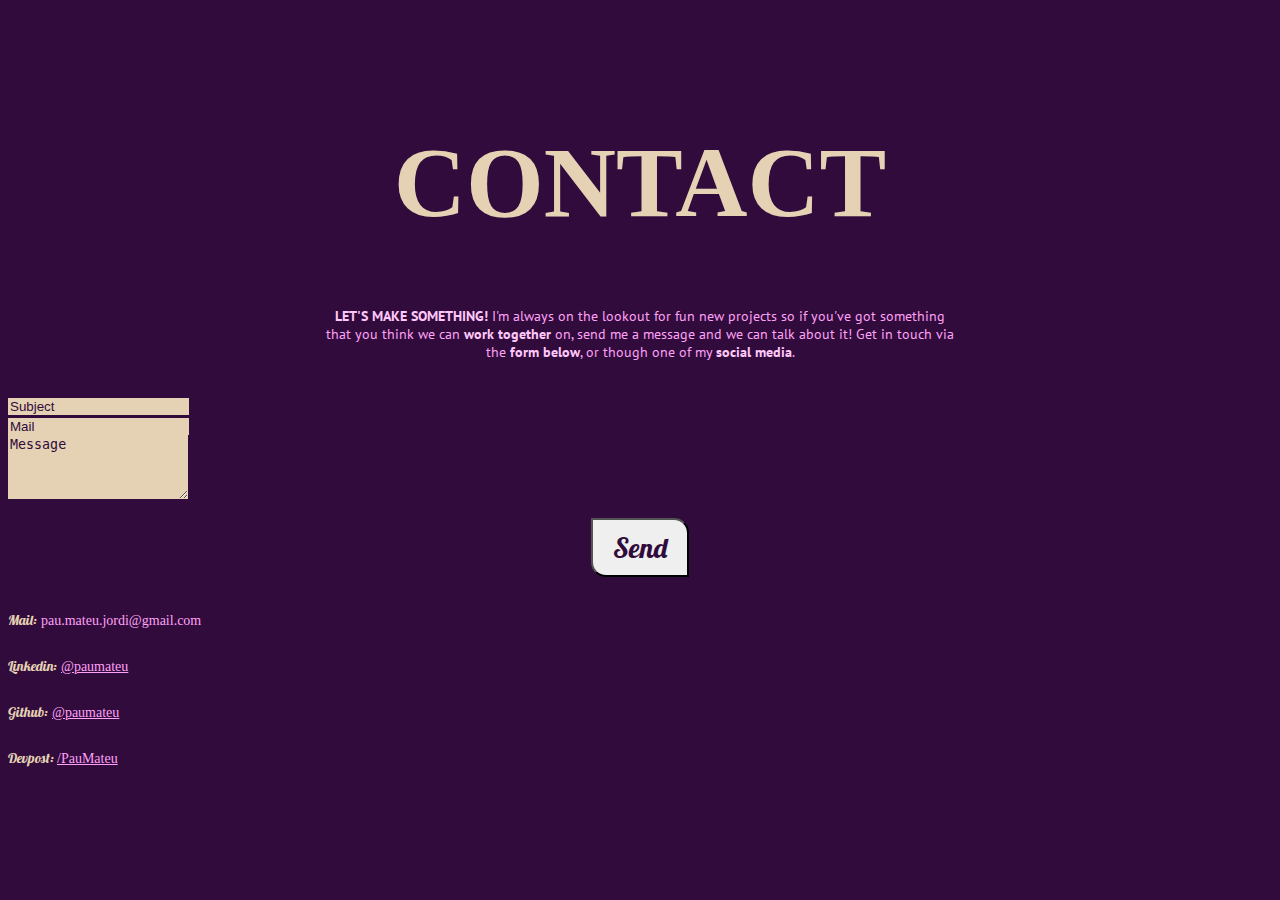
==== contact.html @ 77ee564c "Change routes" ====
<!DOCTYPE html>
<html lang="en">
  <head>
    <meta charset="UTF-8" />
    <meta name="viewport" content="width=device-width, initial-scale=1.0" />
    <title>Pau Mateu</title>
    <link href="../css/bootsrtap_css/bootstrap.min.css" rel="stylesheet" />

    <link rel="stylesheet" href="../css/contact.css" />
    <link
      href="https://fonts.googleapis.com/css2?family=Lobster&display=swap"
      rel="stylesheet"
    />
    <link
      href="https://fonts.googleapis.com/css2?family=PT+Sans:wght@400;700&display=swap"
      rel="stylesheet"
    />
  </head>

  <body>
    <div class="container">
      <div class="header">
        <h1 class="title">CONTACT</h1>
        <p>
          <span class="bold">LET'S MAKE SOMETHING!</span> I'm always on the
          lookout for fun new projects so if you've got something that you think
          we can <span class="bold">work together</span> on, send me a message
          and we can talk about it! Get in touch via the
          <span class="bold">form below</span>, or though one of my
          <span class="bold">social media</span>.
        </p>
      </div>
      <div class="row">
        <div class="col-md-6">
          <form
            action="https://postmail.invotes.com/send"
            method="post"
            id="email_form"
          >
            <div class="messages"></div>
            <input
              type="hidden"
              name="access_token"
              value="5gs8iphkja54zy6xo1z42z4y"
            />
            <input type="hidden" name="success_url" value="." />
            <input type="hidden" name="error_url" value="." />
            <div class="controls">
              <div class="row">
                <div class="col-md-12">
                  <div class="form-group">
                    <input
                      id="form_subject"
                      type="text"
                      name="subject"
                      class="form-control"
                      placeholder="Subject"
                      required="required"
                      data-error="Subject is required."
                    />
                    <div class="help-block with-errors"></div>
                  </div>
                </div>
              </div>
              <div class="row">
                <div class="col-md-12">
                  <div class="form-group">
                    <input
                      name="reply_to"
                      id="form_email"
                      type="email"
                      class="form-control"
                      placeholder="Mail"
                      required="required"
                      data-error="Valid email is required."
                    />
                    <div class="help-block with-errors"></div>
                  </div>
                </div>
              </div>
              <div class="row">
                <div class="col-md-12">
                  <div class="form-group">
                    <textarea
                      id="form_message"
                      name="text"
                      class="form-control"
                      placeholder="Message"
                      rows="4"
                      required="required"
                      data-error="Please, leave us a message."
                    ></textarea>
                    <div class="help-block with-errors"></div>
                  </div>
                </div>
                <div class="col-md-12">
                  <div class="button-container">
                    <input class="button" type="submit" value="Send" />
                  </div>
                </div>
              </div>
            </div>
          </form>
        </div>
        <div class="col-md-6 social">
          <p>
            <span class="important">Mail:</span>
            <span class="font">pau.mateu.jordi@gmail.com</span>
          </p>
          <p>
            <span class="important">Linkedin:</span>
            <a
              target="_blank"
              rel="noopener noreferrer"
              href="https://www.linkedin.com/in/pau-mateu-i-jordi-123004150/"
              class="font"
              >@paumateu</a
            >
          </p>
          <p>
            <span class="important">Github:</span>
            <a
              target="_blank"
              rel="noopener noreferrer"
              href="https://www.github.com/PauMateu"
              class="font"
              >@paumateu</a
            >
          </p>
          <p>
            <span class="important">Devpost: </span
            ><a
              target="_blank"
              rel="noopener noreferrer"
              href="https://devpost.com/PauMateu"
              class="font"
              >/PauMateu</a
            >
          </p>
        </div>
      </div>
    </div>
  </body>
</html>
---- css/contact.css ----
@font-face {
  font-family: "Hamb";
  src: url(fonts/hamb.woff) format("woff");
}

.title {
  font-family: "Hamb";
}

h1,
.button {
  font-family: 'Lobster', cursive;
}

h2,
.important {
  font-family: 'Lobster', cursive;
}

p,
h3,
form {
  font-family: "PT sans", sans-serif;
}

.header {
  margin-left: auto;
  margin-right: auto;
  width: 100%;
  padding-top: 50px;
  display: block;
  -ms-flex-line-pack: center;
      align-content: center;
  padding: auto;
  text-align: center;
}

.header .title {
  font-size: 100px;
}

@media only screen and (min-width: 992px) {
  .header {
    width: 50%;
  }
}

p,
li {
  font-size: 14px !important;
}

body {
  background: #300b3b;
  color: #e5d2b4;
}

.header {
  padding-bottom: 20px;
}

.social {
  display: -webkit-box;
  display: -ms-flexbox;
  display: flex;
  -webkit-box-orient: vertical;
  -webkit-box-direction: normal;
      -ms-flex-direction: column;
          flex-direction: column;
  -ms-flex-line-pack: distribute;
      align-content: space-around;
  font-size: 25px;
}

.bold {
  color: #ffc7fa;
  font-weight: 700;
}

.font {
  font-family: "Hamb";
}

.important {
  color: #e5d2b4;
}

.button-container {
  margin-bottom: 20px;
}

p {
  color: #ffa1f7;
}

a {
  color: #ffa1f7;
}

a::after {
  color: #ffa1f7;
}

a:hover {
  color: #ffa1f7;
}

form .form-control {
  background-color: #e5d2b4;
  color: #300b3b;
  border: none;
}

form .form-control:focus {
  background-color: #e5d2b4;
  color: #300b3b;
  border-color: #ffa1f7;
  -webkit-box-shadow: 0 1px 1px #ffa1f7 inset, 0 0 2px #ffa1f7;
          box-shadow: 0 1px 1px #ffa1f7 inset, 0 0 2px #ffa1f7;
  outline: 0 none;
}

form .form-control::-webkit-input-placeholder {
  color: #300b3b;
}

form .form-control:-ms-input-placeholder {
  color: #300b3b;
}

form .form-control::-ms-input-placeholder {
  color: #300b3b;
}

form .form-control::placeholder {
  color: #300b3b;
}

form .button-container {
  padding-top: 15px;
  display: -webkit-box;
  display: -ms-flexbox;
  display: flex;
  -webkit-box-pack: center;
      -ms-flex-pack: center;
          justify-content: center;
}

form .button {
  color: #300b3b;
  cursor: pointer;
  position: relative;
  padding: 10px 20px;
  font-size: 28px;
  border-top-right-radius: 15px;
  border-bottom-left-radius: 15px;
  -webkit-transition: all 0.5s;
  transition: all 0.5s;
}

form .button:after, form .button:before {
  content: " ";
  width: 10px;
  height: 10px;
  position: absolute;
  border: 0px solid #fff;
  -webkit-transition: all 0.5s;
  transition: all 0.5s;
}

form .button:after {
  top: -1px;
  left: -1px;
  border-top: 5px solid #ffa1f7;
  border-left: 5px solid #ffa1f7;
}

form .button:before {
  bottom: -1px;
  right: -1px;
  border-bottom: 5px solid #ffa1f7;
  border-right: 5px solid #ffa1f7;
}

form .button:hover {
  border-top-right-radius: 0px;
  border-bottom-left-radius: 0px;
  color: #ffa1f7;
}

form .button:hover:before, form .button:hover:after {
  color: #ffa1f7;
  width: 100%;
  height: 100%;
}
/*# sourceMappingURL=contact.css.map */
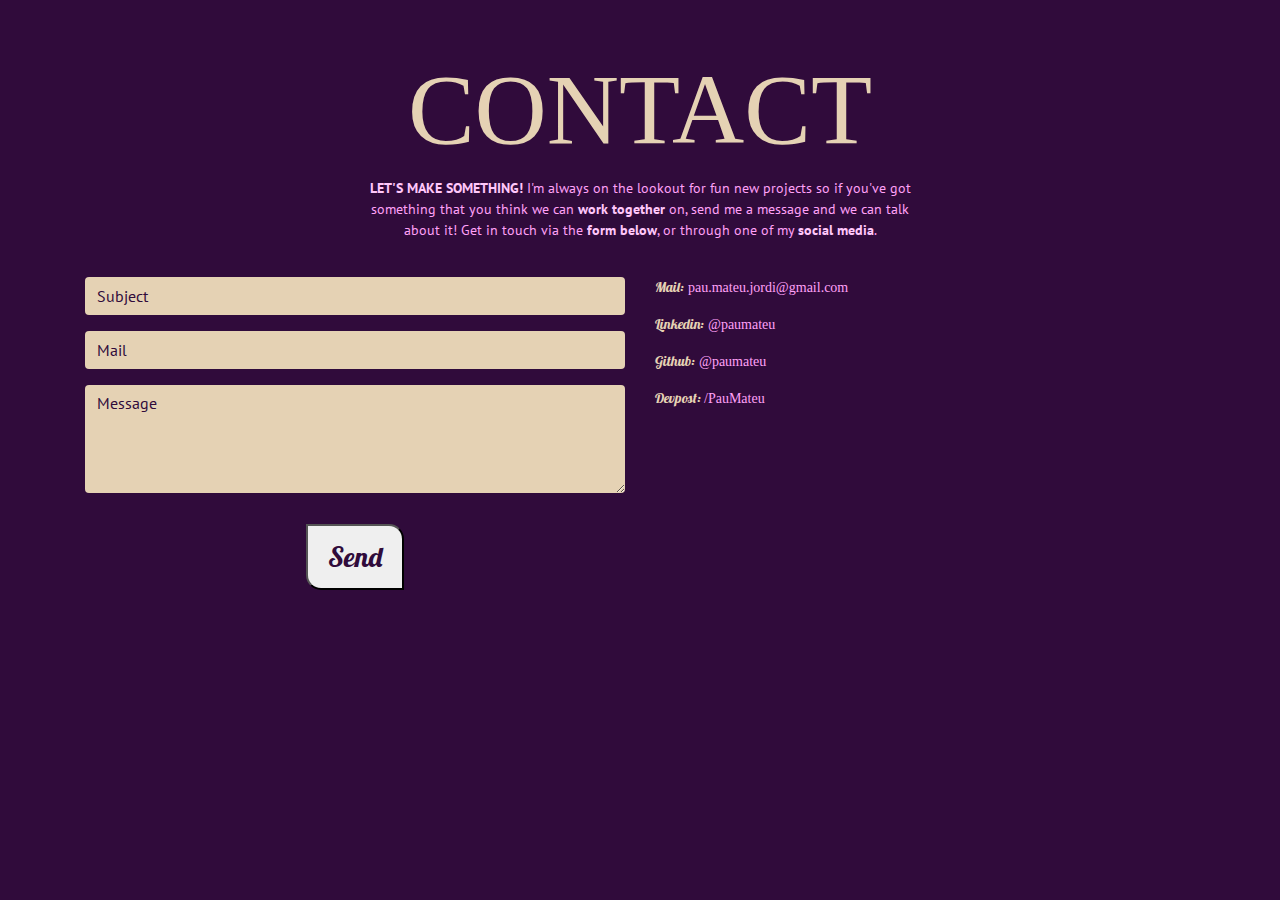
==== commit 27c10e9f: "Fix some spelling mistakes" ====
--- a/contact.html
+++ b/contact.html
@@ -4,9 +4,10 @@
     <meta charset="UTF-8" />
     <meta name="viewport" content="width=device-width, initial-scale=1.0" />
     <title>Pau Mateu</title>
-    <link href="../css/bootsrtap_css/bootstrap.min.css" rel="stylesheet" />
+    <link href="css/bootsrtap_css/bootstrap.min.css" rel="stylesheet" />
+    <link rel="shortcut icon" type="image/x-icon" href="assets/logo3.ico" />
 
-    <link rel="stylesheet" href="../css/contact.css" />
+    <link rel="stylesheet" href="css/contact.css" />
     <link
       href="https://fonts.googleapis.com/css2?family=Lobster&display=swap"
       rel="stylesheet"
@@ -26,7 +27,7 @@
           lookout for fun new projects so if you've got something that you think
           we can <span class="bold">work together</span> on, send me a message
           and we can talk about it! Get in touch via the
-          <span class="bold">form below</span>, or though one of my
+          <span class="bold">form below</span>, or through one of my
           <span class="bold">social media</span>.
         </p>
       </div>
